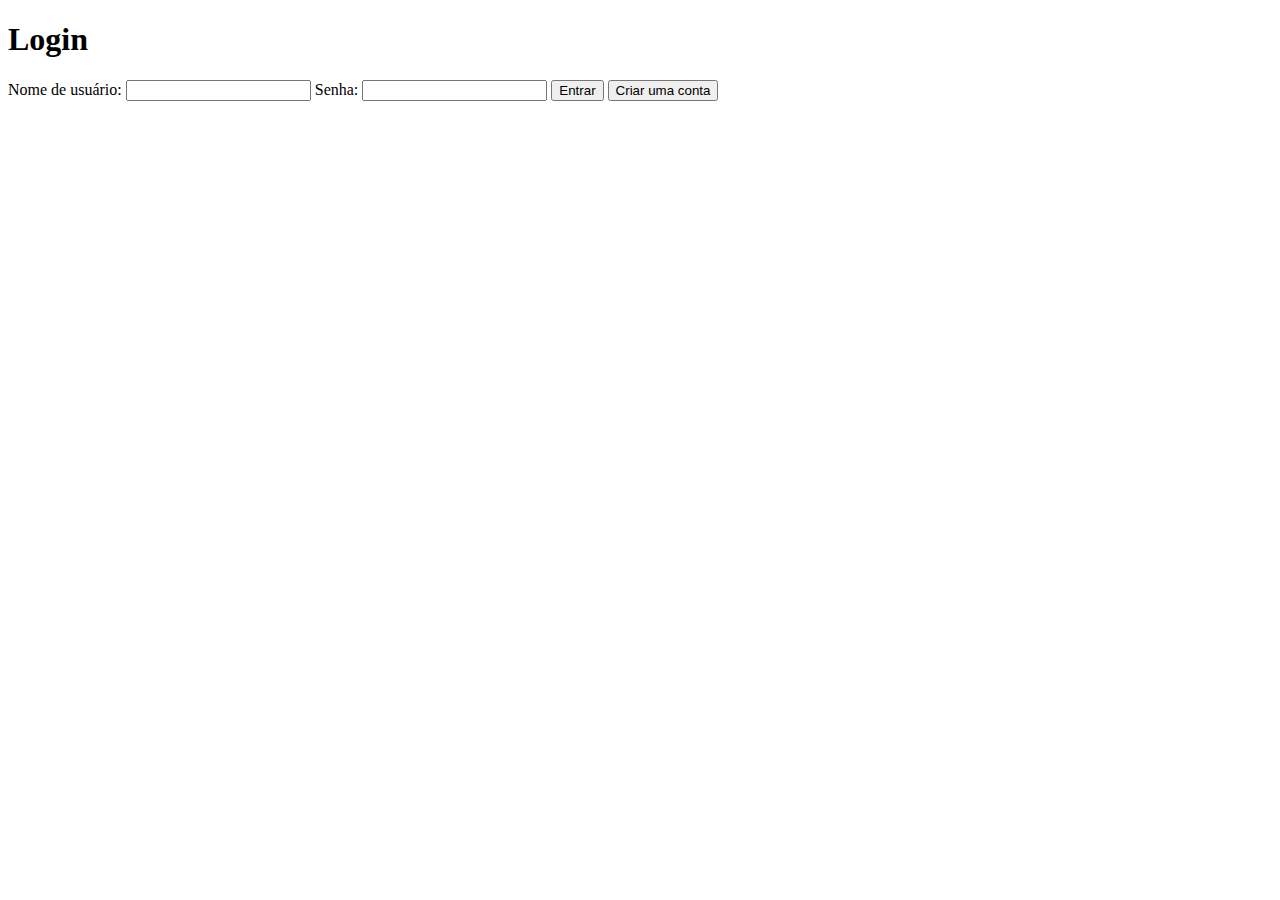
==== src/login.html @ a102ae7c "corrigindo pages" ====
<!DOCTYPE html>
<html lang="pt-BR">
<head>
    <meta charset="UTF-8">
    <meta name="viewport" content="width=device-width, initial-scale=1.0">
    <title>Login</title>
    <link rel="stylesheet" href="../css/styles.css"> <!-- Inclua seu CSS aqui -->
</head>
<body>
    <div class="container">
        <h1>Login</h1>
        <form id="login-form">
            <label for="username">Nome de usuário:</label>
            <input type="text" id="username" required>

            <label for="password">Senha:</label>
            <input type="password" id="password" required>

            <button type="submit">Entrar</button>
            <button type="button" id="register-button">Criar uma conta</button>
        </form>
    </div>

    <script src="../scripts/login.js"></script> <!-- Inclua seu JavaScript aqui -->
</body>
</html>
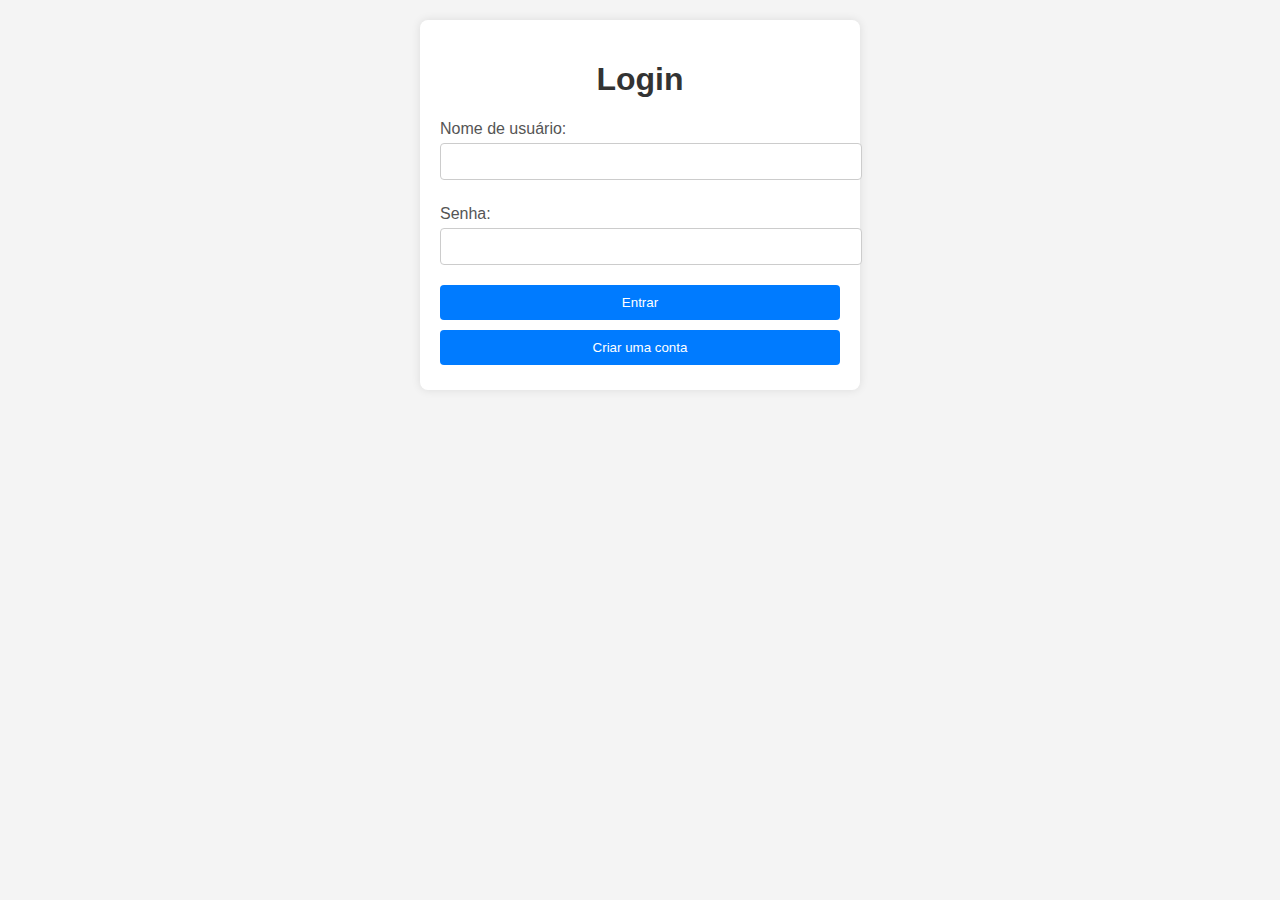
==== commit 3c25d235: "correção das pages" ====
--- a/src/login.html
+++ b/src/login.html
@@ -4,7 +4,7 @@
     <meta charset="UTF-8">
     <meta name="viewport" content="width=device-width, initial-scale=1.0">
     <title>Login</title>
-    <link rel="stylesheet" href="../css/styles.css"> <!-- Inclua seu CSS aqui -->
+    <link rel="stylesheet" href="./css/styles.css"> <!-- Inclua seu CSS aqui -->
 </head>
 <body>
     <div class="container">
@@ -21,6 +21,6 @@
         </form>
     </div>
 
-    <script src="../scripts/login.js"></script> <!-- Inclua seu JavaScript aqui -->
+    <script src="./scripts/login.js"></script> <!-- Inclua seu JavaScript aqui -->
 </body>
 </html>
--- a/src/css/styles.css
+++ b/src/css/styles.css
@@ -0,0 +1,114 @@
+body {
+    font-family: Arial, sans-serif;
+    background-color: #f4f4f4;
+    margin: 0;
+    padding: 20px;
+}
+
+.container {
+    max-width: 400px;
+    margin: auto;
+    background: #fff;
+    padding: 20px;
+    border-radius: 8px;
+    box-shadow: 0 0 10px rgba(0, 0, 0, 0.1);
+}
+
+h1 {
+    text-align: center;
+    color: #333;
+}
+
+label {
+    margin-top: 10px;
+    display: block;
+    color: #555;
+}
+
+input[type="text"],
+input[type="password"] {
+    width: 100%;
+    padding: 10px;
+    margin: 5px 0 15px;
+    border: 1px solid #ccc;
+    border-radius: 4px;
+}
+
+button {
+    width: 100%;
+    padding: 10px;
+    margin: 5px 0;
+    background-color: #007bff;
+    color: white;
+    border: none;
+    border-radius: 4px;
+    cursor: pointer;
+    transition: background-color 0.3s;
+}
+
+button:hover {
+    background-color: #0056b3;
+}
+
+/* Estilo da lista de tarefas */
+.task-container {
+    display: flex;
+    justify-content: center;
+    margin: 20px 0;
+}
+
+#task-list {
+    list-style-type: none; /* Remove marcadores da lista */
+    padding: 0;
+}
+
+#task-list li {
+    display: flex; /* Usando flexbox para alinhar os itens */
+    justify-content: space-between; /* Espaço entre a tarefa e os botões */
+    align-items: center; /* Centraliza verticalmente */
+    margin: 10px 0; /* Espaçamento entre as tarefas */
+    padding: 10px;
+    border: 1px solid #ccc; /* Borda para cada tarefa */
+    border-radius: 5px; /* Bordas arredondadas */
+}
+
+.task-buttons {
+    display: flex; /* Usando flexbox para os botões */
+    gap: 10px; /* Espaçamento entre os botões */
+}
+
+.edit-button {
+    background-color: #4CAF50; /* Verde para editar */
+    color: white;
+    border: none;
+    padding: 5px 10px;
+    border-radius: 5px;
+    cursor: pointer;
+}
+
+.delete-button {
+    background-color: #f44336; /* Vermelho para excluir */
+    color: white;
+    border: none;
+    padding: 5px 10px;
+    border-radius: 5px;
+    cursor: pointer;
+}
+
+/* Estilização adicional para os estados dos botões */
+.edit-button:hover,
+.delete-button:hover {
+    opacity: 0.8; /* Leve efeito de hover */
+}
+
+/* Modal de Edição */
+#edit-modal {
+    position: fixed;
+    top: 50%;
+    left: 50%;
+    transform: translate(-50%, -50%);
+    background: #fff;
+    padding: 20px;
+    border-radius: 8px;
+    box-shadow: 0 0 10px rgba(0, 0, 0, 0.1);
+}
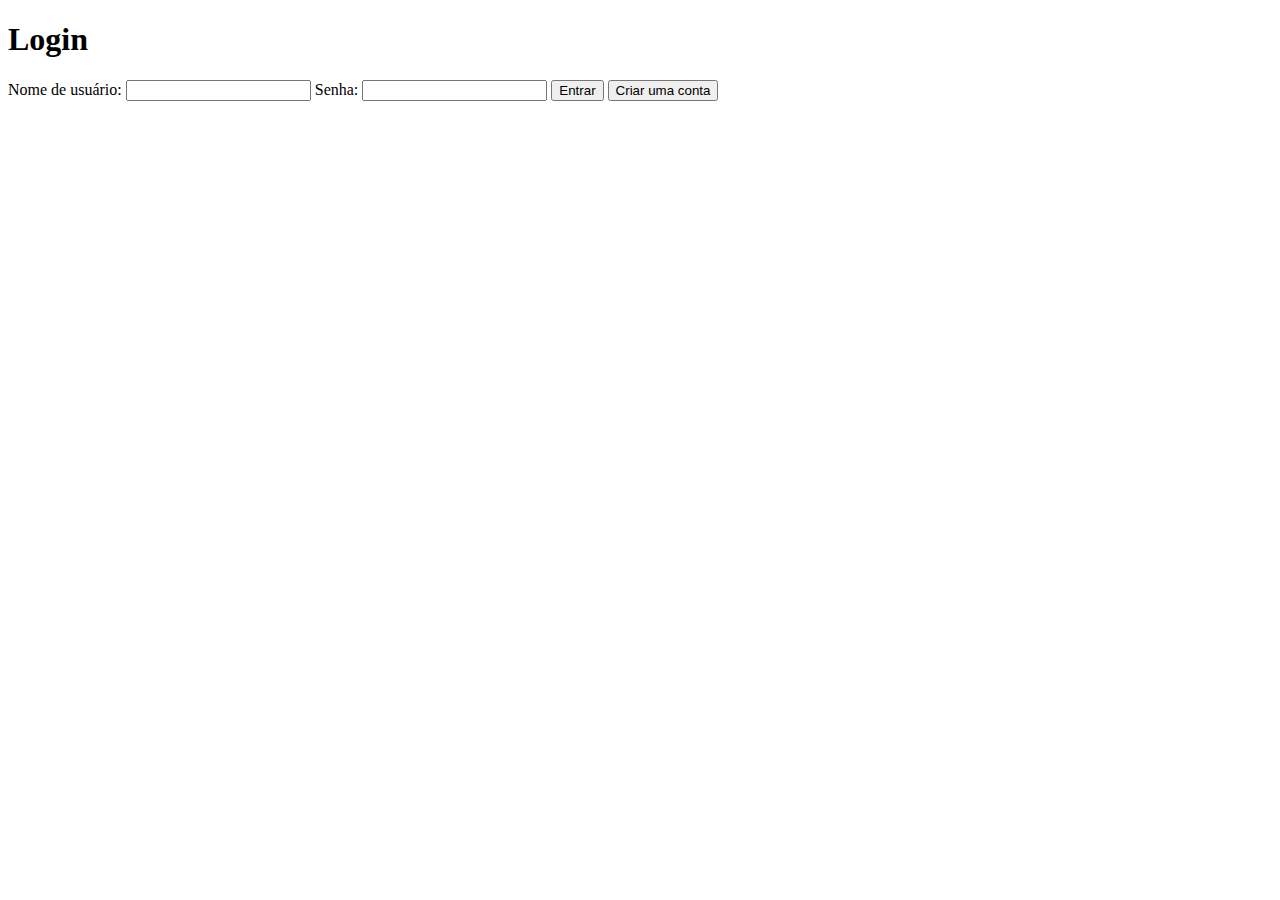
==== commit 5e742bdf: "reset de layout" ====
--- a/src/login.html
+++ b/src/login.html
@@ -7,7 +7,7 @@
     <link rel="stylesheet" href="./css/styles.css"> <!-- Inclua seu CSS aqui -->
 </head>
 <body>
-    <div class="container">
+    <div class="container-form">
         <h1>Login</h1>
         <form id="login-form">
             <label for="username">Nome de usuário:</label>
